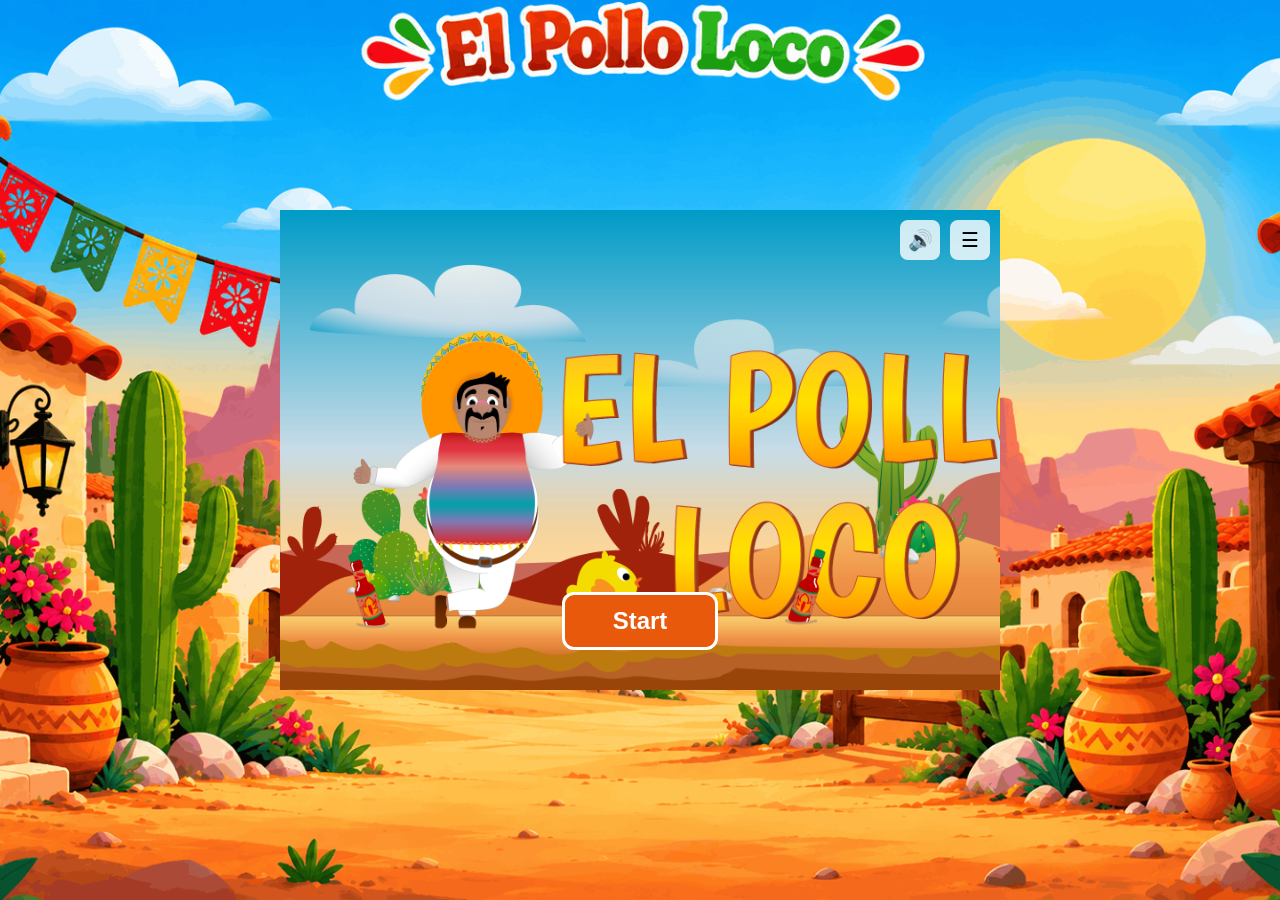
==== index.html @ 70a13ea9 "sounds" ====
<!DOCTYPE html>
<html lang="de">
<head>
    <meta charset="UTF-8">
    <meta name="viewport" content="width=device-width, initial-scale=1.0">
    <title>El Pollo Loco</title>
    <link rel="stylesheet" href="style.css">
    <script src="models/drawable-object.class.js"></script>
    <script src="models/movable-object.class.js"></script>
    <script src="models/character.class.js"></script>
    <script src="models/chicken.class.js"></script>
    <script src="models/chick.class.js"></script>
    <script src="models/cloud.class.js"></script>
    <script src="models/world.class.js"></script>
    <script src="models/background-object.class.js"></script>
    <script src="models/keybord.class.js"></script>
    <script src="models/endboss.class.js"></script>
    <script src="models/grinder.class.js"></script>
    <script src="models/drumstick.class.js"></script>
    <script src="models/feather.class.js"></script>
    <script src="models/bottle-splash-rotation.class.js"></script>
    <script src="models/coin.class.js"></script>
    <script src="models/status-bar.class.js"></script>
    <script src="models/statusbar-health.class.js"></script>
    <script src="models/statusbar-coin.class.js"></script>
    <script src="models/statusbar-bottle.class.js"></script>
    <script src="models/level.class.js"></script>
    <script src="levels/level1.js"></script>
    <script src="scripts/sounds.js"></script>
    <script src="scripts/game.js"></script>
</head>
<body onload="initPage()">
    <div class="game-container" id="game-container">
        <canvas id="canvas" width="720" height="480"></canvas>

        <div class="start-screen" id="start-screen">
            <button class="start-button" id="start-button">Start</button>
        </div>

        <div class="level-screen display-none" id="level-screen">
            <img class="level-image" src="assets/img/Level-1.webp" alt="Level 1">
        </div>

        <button class="mute-button" id="mute-button">🔊</button>
        <button class="menu-button" id="menu-button">☰</button>
    </div>

    <div class="menu-overlay display-none" id="menu-overlay">
        <div class="menu-content">
            <button class="close-button" id="close-button">✕</button>
            <h2>Spielanleitung</h2>
            <p>Hilf Pepe im Kampf gegen die verrückten Hühner! Sammle Salsa-Flaschen und wirf sie auf die Gegner. Besiege das riesige Endboss-Huhn, um zu gewinnen.</p>

            <h2>Steuerung</h2>
            <ul class="control-list">
                <li><b>← →</b> Laufen</li>
                <li><b>↑</b> Springen</li>
                <li><b>Leertaste</b> Flasche werfen</li>
            </ul>

            <h2>Gegenstände</h2>
            <ul class="control-list">
                <li><b>Salsa-Flasche</b> Munition zum Werfen</li>
                <li><b>Keule</b> Gibt 10 Lebenspunkte</li>
                <li><b>Walze</b> Macht aus Hühnern Keulen</li>
            </ul>

            <a class="imprint-link" href="impressum.html">Impressum</a>
        </div>
    </div>
</body>
</html>
---- style.css ----
body{
    display: flex;
    flex-direction: column;
    align-items: center;
    justify-content: center;
    margin: 0;
    min-height: 100vh;
    background-image: url("assets/img/Mexikanisches Wüstendorf mit El Pollo Loco (1).png");
    background-size: cover;
    background-position: center;
    background-repeat: no-repeat;
}

canvas{
    background-color: black;
}

.game-container{
    position: relative;
    width: 720px;
    height: 480px;
}

.start-screen{
    position: absolute;
    inset: 0;
    display: flex;
    align-items: flex-end;
    justify-content: center;
    padding-bottom: 40px;
    box-sizing: border-box;
    background-image: url("assets/img/9_intro_outro_screens/start/startscreen_1.png");
    background-size: cover;
}

.start-button{
    padding: 12px 48px;
    font-size: 24px;
    font-weight: bold;
    color: white;
    background-color: #e8590c;
    border: 3px solid white;
    border-radius: 12px;
    cursor: pointer;
}

.level-screen{
    position: absolute;
    inset: 0;
    display: flex;
    align-items: center;
    justify-content: center;
    background-color: white;
}

.level-image{
    height: 80%;
}

.mute-button, .menu-button{
    position: absolute;
    top: 10px;
    width: 40px;
    height: 40px;
    font-size: 20px;
    background-color: rgba(255, 255, 255, 0.8);
    border: none;
    border-radius: 8px;
    cursor: pointer;
}

.mute-button{
    right: 60px;
}

.menu-button{
    right: 10px;
}

.menu-overlay{
    position: fixed;
    inset: 0;
    z-index: 10;
    display: flex;
    align-items: center;
    justify-content: center;
    background-color: rgba(0, 0, 0, 0.6);
}

.menu-content{
    position: relative;
    max-width: 500px;
    max-height: 80vh;
    overflow-y: auto;
    padding: 24px 32px;
    background-color: #fff8e7;
    border-radius: 16px;
}

.close-button{
    position: absolute;
    top: 12px;
    right: 12px;
    font-size: 20px;
    background: none;
    border: none;
    cursor: pointer;
}

.control-list b{
    display: inline-block;
    min-width: 130px;
}

.imprint-link{
    display: inline-block;
    margin-top: 16px;
    cursor: pointer;
}

.display-none{
    display: none !important;
}
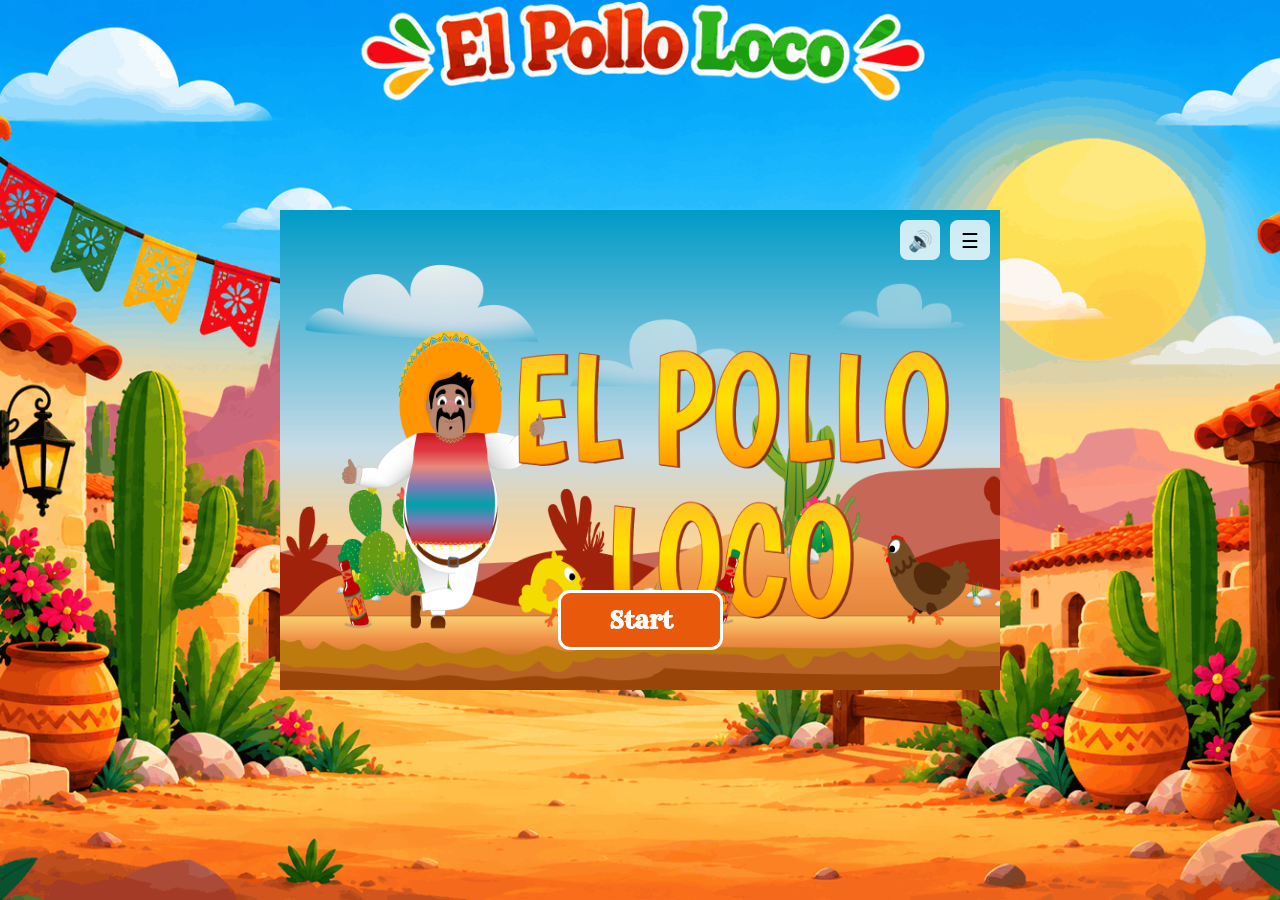
==== commit fccc40d1: "responsive" ====
--- a/index.html
+++ b/index.html
@@ -2,8 +2,10 @@
 <html lang="de">
 <head>
     <meta charset="UTF-8">
-    <meta name="viewport" content="width=device-width, initial-scale=1.0">
+    <meta name="viewport" content="width=device-width, initial-scale=1.0, maximum-scale=1.0, user-scalable=no">
     <title>El Pollo Loco</title>
+    <link rel="icon" type="image/webp" href="assets/img/Favicon-El-Pollo-Loco.webp">
+    <link rel="stylesheet" href="css/font.css">
     <link rel="stylesheet" href="style.css">
     <script src="models/drawable-object.class.js"></script>
     <script src="models/movable-object.class.js"></script>
@@ -24,12 +26,15 @@
     <script src="models/statusbar-health.class.js"></script>
     <script src="models/statusbar-coin.class.js"></script>
     <script src="models/statusbar-bottle.class.js"></script>
+    <script src="models/statusbar-endboss.class.js"></script>
     <script src="models/level.class.js"></script>
     <script src="levels/level1.js"></script>
     <script src="scripts/sounds.js"></script>
     <script src="scripts/game.js"></script>
 </head>
-<body onload="initPage()">
+<body class="game-page" onload="initPage()">
+    <div class="rotate-hint">Bitte drehe dein Gerät ins Querformat 🔄</div>
+
     <div class="game-container" id="game-container">
         <canvas id="canvas" width="720" height="480"></canvas>
 
@@ -41,6 +46,43 @@
             <img class="level-image" src="assets/img/Level-1.webp" alt="Level 1">
         </div>
 
+        <div class="end-screen display-none" id="win-screen">
+            <img class="end-image" src="assets/img/You won, you lost/You won A.png" alt="Du hast gewonnen">
+            <div class="end-buttons">
+                <button class="end-button" id="menu-return-button">Hauptmenü</button>
+                <button class="end-button" id="next-level-button">Nächstes Level</button>
+            </div>
+        </div>
+
+        <div class="end-screen display-none" id="lose-screen">
+            <img class="end-image" src="assets/img/You won, you lost/Game over A.png" alt="Game Over">
+            <div class="end-buttons">
+                <button class="end-button" id="lose-menu-button">Hauptmenü</button>
+                <button class="end-button" id="restart-button">Neustart</button>
+            </div>
+        </div>
+
+        <div class="end-screen display-none" id="pause-screen">
+            <span class="pause-title">Pause</span>
+            <div class="end-buttons">
+                <button class="end-button" id="pause-menu-button">Hauptmenü</button>
+                <button class="end-button" id="pause-restart-button">Neustart</button>
+                <button class="end-button" id="resume-button">Weiter</button>
+            </div>
+        </div>
+
+        <div class="mobile-controls display-none" id="mobile-controls">
+            <div class="control-group">
+                <button class="touch-button" id="touch-left">◀</button>
+                <button class="touch-button" id="touch-right">▶</button>
+            </div>
+            <div class="control-group">
+                <button class="touch-button" id="touch-jump">▲</button>
+                <button class="touch-button" id="touch-throw">🌶️</button>
+            </div>
+        </div>
+
+        <button class="pause-button display-none" id="pause-button">⏸</button>
         <button class="mute-button" id="mute-button">🔊</button>
         <button class="menu-button" id="menu-button">☰</button>
     </div>
@@ -53,9 +95,11 @@
 
             <h2>Steuerung</h2>
             <ul class="control-list">
-                <li><b>← →</b> Laufen</li>
-                <li><b>↑</b> Springen</li>
+                <li><b>A / ←</b> Nach links</li>
+                <li><b>D / →</b> Nach rechts</li>
+                <li><b>W / ↑</b> Springen</li>
                 <li><b>Leertaste</b> Flasche werfen</li>
+                <li><b>P</b> Pause</li>
             </ul>
 
             <h2>Gegenstände</h2>
@@ -65,6 +109,14 @@
                 <li><b>Walze</b> Macht aus Hühnern Keulen</li>
             </ul>
 
+            <h2>Credits</h2>
+            <ul class="credit-list">
+                <li>Spielgrafiken: Developer Akademie</li>
+                <li>Hintergrund-, Level-, Walzen- und Keulenbilder: erstellt mit ChatGPT (KI)</li>
+                <li>Musik: „Flamenco Spanish Guitar – Fire &amp; Passion“ von Alex Morgan (Pixabay)</li>
+                <li>Soundeffekte: Pixabay (u. a. Universfield)</li>
+            </ul>
+
             <a class="imprint-link" href="impressum.html">Impressum</a>
         </div>
     </div>
--- a/css/font.css
+++ b/css/font.css
@@ -0,0 +1,8 @@
+/* rye-regular - latin */
+@font-face {
+  font-display: swap; /* Check https://developer.mozilla.org/en-US/docs/Web/CSS/@font-face/font-display for other options. */
+  font-family: 'Rye';
+  font-style: normal;
+  font-weight: 400;
+  src: url('../assets/fonts/rye-v17-latin-regular.woff2') format('woff2'); /* Chrome 36+, Opera 23+, Firefox 39+, Safari 12+, iOS 10+ */
+}
--- a/style.css
+++ b/style.css
@@ -9,16 +9,36 @@
     background-size: cover;
     background-position: center;
     background-repeat: no-repeat;
+    font-family: 'Rye', serif;
+}
+
+button{
+    font-family: inherit;
 }
 
 canvas{
+    display: block;
+    width: 100%;
+    height: 100%;
     background-color: black;
+}
+
+.game-page{
+    min-height: 100vh;
+    min-height: 100dvh;
+    height: 100vh;
+    height: 100dvh;
+    overflow: hidden;
+    overscroll-behavior: none;
+    touch-action: manipulation;
 }
 
 .game-container{
     position: relative;
-    width: 720px;
-    height: 480px;
+    width: min(720px, 100vw, 150vh);
+    width: min(720px, 100vw, 150dvh);
+    aspect-ratio: 3 / 2;
+    touch-action: none;
 }
 
 .start-screen{
@@ -30,7 +50,7 @@
     padding-bottom: 40px;
     box-sizing: border-box;
     background-image: url("assets/img/9_intro_outro_screens/start/startscreen_1.png");
-    background-size: cover;
+    background-size: 100% 100%;
 }
 
 .start-button{
@@ -57,7 +77,7 @@
     height: 80%;
 }
 
-.mute-button, .menu-button{
+.mute-button, .menu-button, .pause-button{
     position: absolute;
     top: 10px;
     width: 40px;
@@ -71,6 +91,16 @@
 
 .mute-button{
     right: 60px;
+}
+
+.pause-button{
+    right: 110px;
+}
+
+.pause-title{
+    font-size: 64px;
+    font-weight: bold;
+    color: white;
 }
 
 .menu-button{
@@ -118,6 +148,109 @@
     cursor: pointer;
 }
 
+.end-screen{
+    position: absolute;
+    inset: 0;
+    display: flex;
+    flex-direction: column;
+    align-items: center;
+    justify-content: center;
+    gap: 16px;
+    background-color: rgba(0, 0, 0, 0.6);
+}
+
+.end-image{
+    height: 60%;
+}
+
+.end-buttons{
+    display: flex;
+    gap: 16px;
+}
+
+.end-button{
+    padding: 10px 28px;
+    font-size: 20px;
+    font-weight: bold;
+    color: white;
+    background-color: #e8590c;
+    border: 3px solid white;
+    border-radius: 12px;
+    cursor: pointer;
+}
+
+.mobile-controls{
+    display: none;
+    position: absolute;
+    left: 0;
+    right: 0;
+    bottom: 10px;
+    justify-content: space-between;
+    padding: 0 10px;
+}
+
+.control-group{
+    display: flex;
+    gap: 12px;
+}
+
+.touch-button{
+    width: 56px;
+    height: 56px;
+    font-size: 24px;
+    background-color: rgba(255, 255, 255, 0.6);
+    border: none;
+    border-radius: 50%;
+    cursor: pointer;
+    user-select: none;
+    -webkit-user-select: none;
+    -webkit-touch-callout: none;
+    touch-action: none;
+}
+
+.rotate-hint{
+    display: none;
+}
+
+@media (pointer: coarse), (max-width: 1024px){
+    .mobile-controls{
+        display: flex;
+    }
+}
+
+@media (orientation: portrait) and (max-width: 1024px){
+    .rotate-hint{
+        display: flex;
+        position: fixed;
+        inset: 0;
+        z-index: 20;
+        align-items: center;
+        justify-content: center;
+        padding: 24px;
+        text-align: center;
+        font-size: 24px;
+        font-weight: bold;
+        color: white;
+        background-color: #e8590c;
+    }
+}
+
+@media (max-height: 500px){
+    .start-button{
+        padding: 8px 32px;
+        font-size: 18px;
+    }
+
+    .end-button{
+        padding: 6px 16px;
+        font-size: 14px;
+    }
+
+    .pause-title{
+        font-size: 40px;
+    }
+}
+
 .display-none{
     display: none !important;
 }
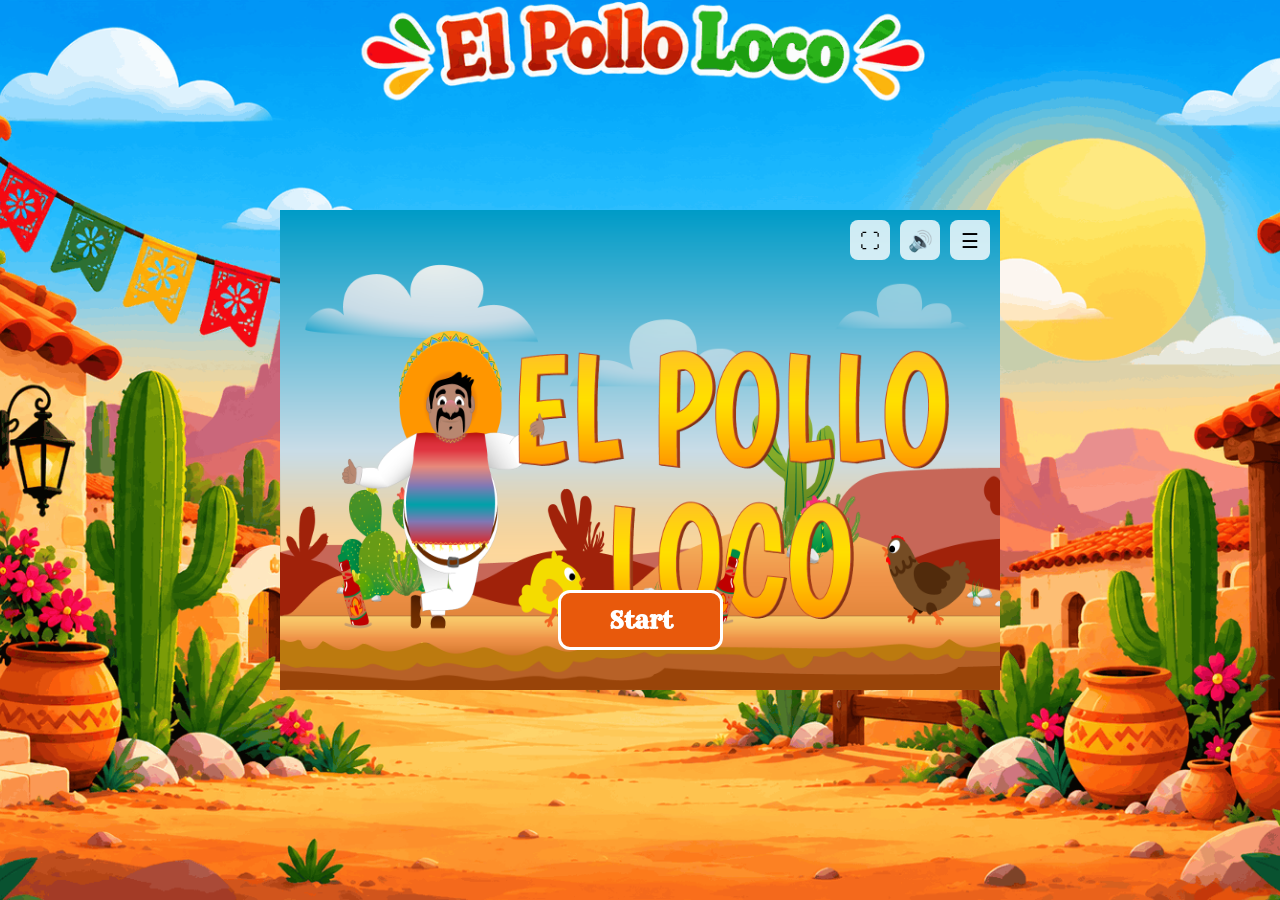
==== commit 6dad7764: "Add story section and fullscreen button" ====
--- a/index.html
+++ b/index.html
@@ -15,7 +15,7 @@
     <script src="models/cloud.class.js"></script>
     <script src="models/world.class.js"></script>
     <script src="models/background-object.class.js"></script>
-    <script src="models/keybord.class.js"></script>
+    <script src="models/keyboard.class.js"></script>
     <script src="models/endboss.class.js"></script>
     <script src="models/grinder.class.js"></script>
     <script src="models/drumstick.class.js"></script>
@@ -83,6 +83,7 @@
         </div>
 
         <button class="pause-button display-none" id="pause-button">⏸</button>
+        <button class="fullscreen-button" id="fullscreen-button">⛶</button>
         <button class="mute-button" id="mute-button">🔊</button>
         <button class="menu-button" id="menu-button">☰</button>
     </div>
@@ -90,6 +91,9 @@
     <div class="menu-overlay display-none" id="menu-overlay">
         <div class="menu-content">
             <button class="close-button" id="close-button">✕</button>
+            <h2>Story</h2>
+            <p>In einem kleinen Wüstendorf in Mexiko sind die Hühner verrückt geworden. Angeführt von einem riesigen Monster-Huhn überrennen sie das Dorf. Nur einer stellt sich ihnen entgegen: Pepe Peligroso! Mit scharfen Salsa-Flaschen und seiner alten Walze, die Hühner in leckere Keulen verwandelt, zieht er los, um das Dorf zu retten.</p>
+
             <h2>Spielanleitung</h2>
             <p>Hilf Pepe im Kampf gegen die verrückten Hühner! Sammle Salsa-Flaschen und wirf sie auf die Gegner. Besiege das riesige Endboss-Huhn, um zu gewinnen.</p>
 
--- a/style.css
+++ b/style.css
@@ -77,7 +77,7 @@
     height: 80%;
 }
 
-.mute-button, .menu-button, .pause-button{
+.mute-button, .menu-button, .pause-button, .fullscreen-button{
     position: absolute;
     top: 10px;
     width: 40px;
@@ -93,8 +93,17 @@
     right: 60px;
 }
 
+.fullscreen-button{
+    right: 110px;
+}
+
 .pause-button{
-    right: 110px;
+    right: 160px;
+}
+
+:fullscreen .game-container{
+    width: min(100vw, 150vh);
+    width: min(100vw, 150dvh);
 }
 
 .pause-title{
